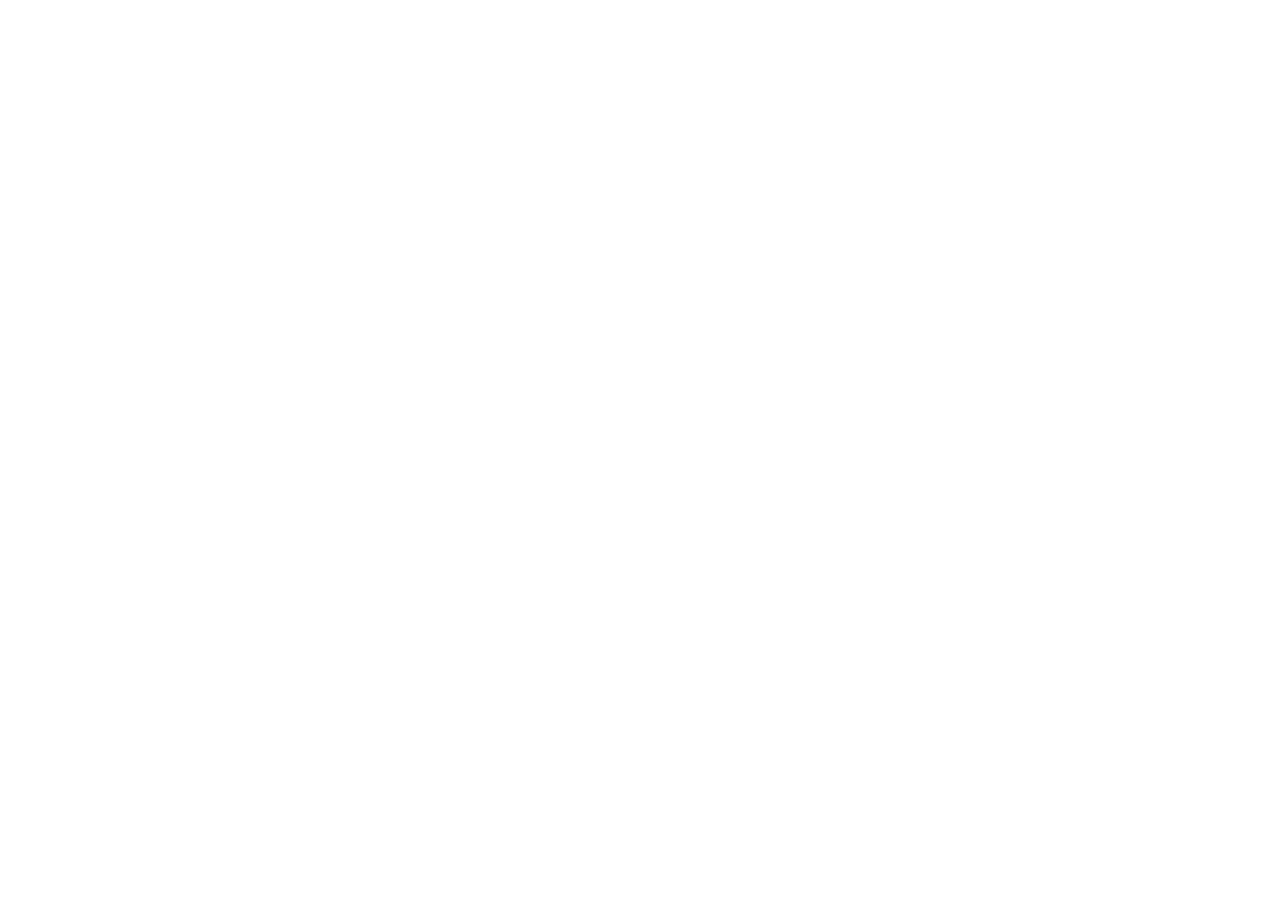
==== index.html @ 2e15f96a "yay" ====
<!DOCTYPE html>
<html lang="en">
<head>
    <meta charset="UTF-8">
    <meta name="viewport" content="width=device-width, initial-scale=1.0">
    <title>Sign Up & Log In</title>
    <link rel="stylesheet" href="styles.css">
</head>
<body>
    <script src="Item.js"></script>
    <script src="script.js"></script>
</body>
</html>
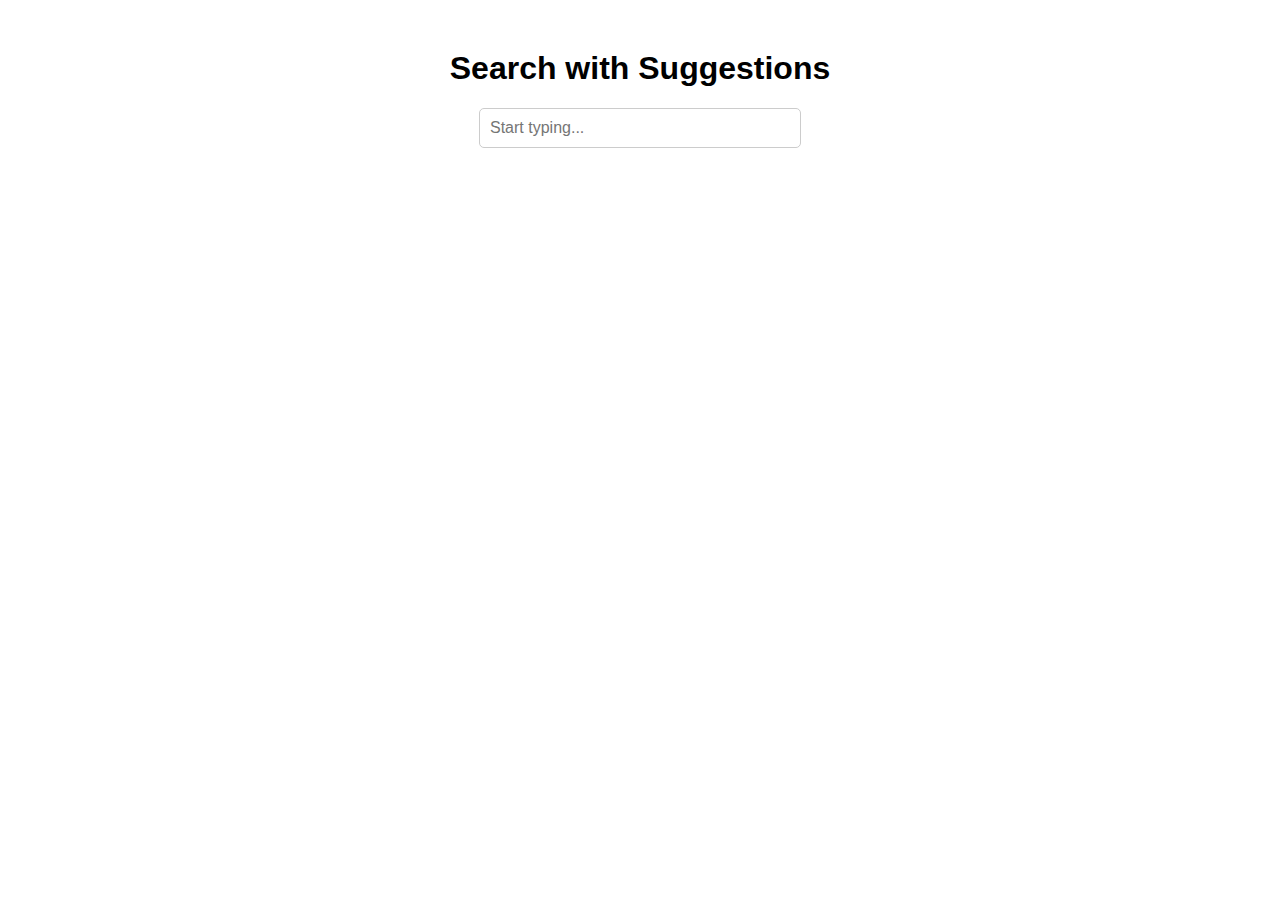
==== commit e17fd27b: "add: actual objects" ====
--- a/index.html
+++ b/index.html
@@ -1,13 +1,133 @@
+<!-- <!DOCTYPE html> -->
+<!-- <html lang="en"> -->
+<!-- <head> -->
+<!--     <meta charset="UTF-8"> -->
+<!--     <meta name="viewport" content="width=device-width, initial-scale=1.0"> -->
+<!--  -->
+<!-- 	<title>Supplier</title> -->
+<!--     <link rel="icon" type="image/svg" sizes="32x32" href="icon.svg"> -->
+<!--  -->
+<!--     <link rel="stylesheet" href="styles.css"> -->
+<!-- </head> -->
+<!-- <body> -->
+<!-- 	<header> -->
+<!-- 		<a href="./index.html" class="title"><center><i>Supplier</i></center></a> -->
+<!-- 	</header> -->
+<!--  -->
+<!--     <div class="link-container"> -->
+<!-- 		<br> -->
+<!--         <a href="./items.html" class="button">Browse items</a> -->
+<!--         <a href="./borrowing.html" class="button">Borrow items</a> -->
+<!--         <a href="#" class="button">Donate items</a> -->
+<!--         <a href="#" class="button">Trade items</a> -->
+<!--         <a href="#" class="button">Return items</a> -->
+<!--     </div> -->
+<!--  -->
+<!--     <script src="Item.js"></script> -->
+<!--     <script src="script.js"></script> -->
+<!-- </body> -->
+<!-- </html> -->
 <!DOCTYPE html>
 <html lang="en">
 <head>
     <meta charset="UTF-8">
     <meta name="viewport" content="width=device-width, initial-scale=1.0">
-    <title>Sign Up & Log In</title>
-    <link rel="stylesheet" href="styles.css">
+    <title>Search with Suggestions</title>
+    <style>
+        body {
+            font-family: Arial, sans-serif;
+            margin: 50px;
+            text-align: center;
+        }
+
+        #search-container {
+            position: relative;
+            display: inline-block;
+        }
+
+        #search-bar {
+            padding: 10px;
+            font-size: 16px;
+            width: 300px;
+            border-radius: 5px;
+            border: 1px solid #ccc;
+        }
+
+        #suggestions {
+            position: absolute;
+            top: 40px;
+            left: 0;
+            width: 100%;
+            background-color: white;
+            border: 1px solid #ccc;
+            max-height: 200px;
+            overflow-y: auto;
+            border-radius: 5px;
+            display: none;
+        }
+
+        .suggestion-item {
+            padding: 10px;
+            cursor: pointer;
+        }
+
+        .suggestion-item:hover {
+            background-color: #f0f0f0;
+        }
+    </style>
 </head>
 <body>
-    <script src="Item.js"></script>
-    <script src="script.js"></script>
+
+    <h1>Search with Suggestions</h1>
+    <div id="search-container">
+        <input type="text" id="search-bar" placeholder="Start typing...">
+        <div id="suggestions"></div>
+    </div>
+
+    <script>
+        // Sample array for search
+        const dataArray = ["Apple", "Banana", "Orange", "Grapes", "Pineapple", "Strawberry", "Watermelon"];
+
+        const searchBar = document.getElementById('search-bar');
+        const suggestionsBox = document.getElementById('suggestions');
+
+        // Event listener for typing in the search bar
+        searchBar.addEventListener('input', function() {
+            const query = searchBar.value.toLowerCase();
+            const filteredSuggestions = dataArray.filter(item => item.toLowerCase().includes(query));
+
+            // Clear previous suggestions
+            suggestionsBox.innerHTML = '';
+
+            if (query) {
+                filteredSuggestions.forEach(item => {
+                    const suggestionItem = document.createElement('div');
+                    suggestionItem.classList.add('suggestion-item');
+                    suggestionItem.textContent = item;
+
+                    // Add click event to each suggestion
+                    suggestionItem.addEventListener('click', function() {
+                        searchBar.value = item;
+                        suggestionsBox.innerHTML = ''; // Clear suggestions
+                        suggestionsBox.style.display = 'none'; // Hide suggestions
+                    });
+
+                    suggestionsBox.appendChild(suggestionItem);
+                });
+
+                suggestionsBox.style.display = 'block'; // Show suggestions
+            } else {
+                suggestionsBox.style.display = 'none'; // Hide suggestions when input is empty
+            }
+        });
+
+        // Hide suggestions when clicking outside the search bar
+        document.addEventListener('click', function(event) {
+            if (!event.target.closest('#search-container')) {
+                suggestionsBox.style.display = 'none';
+            }
+        });
+    </script>
+
 </body>
 </html>
--- a/styles.css
+++ b/styles.css
@@ -0,0 +1,184 @@
+@font-face {
+    font-family: 'Latin Modern Roman';
+    src: url('fonts/lmroman-normal.woff2') format('woff2'),
+         url('fonts/lmroman-normal.woff') format('woff');
+    font-weight: normal;
+    font-style: normal;
+}
+@font-face {
+    font-family: 'Latin Modern Roman';
+    src: url('fonts/lmroman-bold.woff2') format('woff2'),
+         url('fonts/lmroman-bold.woff') format('woff');
+    font-weight: bold;
+    font-style: normal;
+}
+@font-face {
+    font-family: 'Latin Modern Roman';
+    src: url('fonts/lmroman-italic.woff2') format('woff2'),
+         url('fonts/lmroman-italic.woff') format('woff');
+    font-weight: normal;
+    font-style: italic;
+}
+
+body, html {
+    background-color: #282828;
+    color: #ebdbb2;
+    font-family: 'Latin Modern Roman';
+}
+
+.mjx-container, .katex {
+    font-family: inherit; 
+    font-size: 1em;       
+    line-height: normal;  
+}
+
+.math-container {
+    overflow: visible; 
+}
+
+p {
+	text-indent: 2em;
+}
+
+q, blockquote {
+    quotes: "“" "”" "‘" "’";
+}
+div, p {
+	quotes: "“" "”" "‘" "’";
+	font-variant-ligatures: common-ligatures;
+	font-kerning: normal;
+    margin: auto;
+    width: 800px;
+    text-align: justify;
+    font-size: 24px;
+    text-justify: inter-word;
+    hyphens: auto;
+}
+
+/* .container { */
+/*     display: flex; */
+/*     /* gap: 10px; */ */
+/*     grid-auto-flow: column; */
+/* } */
+
+.box {
+    flex: 1;
+    text-align: justify;
+}
+
+header {
+    display: flex;
+    align-items: center;
+    justify-content: space-between;
+    padding: 10px 20px;
+    /* margin: 10px; */
+    border-bottom: 1px solid #ebdbb2;
+    color: #ebdbb2;
+}
+
+.title {
+    font-size: 48px;
+    font-weight: bold;
+    text-align: center;
+}
+
+a {
+    text-decoration: none;
+    font-size: 24px;
+    color: #ebdbb2;
+}
+
+.circle-image {
+    width: 300px;
+    height: 300px;
+    border-radius: 50%;
+    border: 5px solid transparent;
+    object-fit: cover;
+}
+
+.center {
+	width: 100%;
+    text-align: center;
+}
+
+.tabbed {
+    text-indent: 2em;
+}
+h1 { text-align: center;
+	margin-bottom: 0.25em;
+}
+
+.underlineRef, .button {
+    text-decoration: none;
+    color: #ebdbb2;
+    position: relative;
+    display: block;
+	margin: 10px 0;
+    font-size: 24px;
+}
+
+.underlineRef::after, .button::after {
+    content: '';
+    position: absolute;
+    left: 0;
+    bottom: 0;
+    width: 0;
+    height: 1px;
+    background-color: #ebdbb2;
+    transition: width 0.3s ease;
+}
+
+.underlineRef:hover::after, .button:hover::after {
+    width: 100%;
+}
+
+.button {
+    font-style: italic;
+	text-align: center;
+}
+
+.byline {
+	font-size: 24px;
+	margin-top: 10px;
+}
+
+.byline-date {
+	font-style: italic;
+}
+
+/*  */
+/* .link-container { */
+/* 	text-align: center; */
+/* } */
+/*  */
+/* .link-container { */
+/* 	text-align: center; */
+/* } */
+/*  */
+/* .button { */
+/* 	display: block; */
+/* 	margin: 10px 0; */
+/* 	color: #007bff; */
+/* 	text-decoration: none; */
+/* 	font-size: 18px; */
+/* 	position: relative; */
+/* } */
+/*  */
+/* .button::after { */
+/* 	content: ''; */
+/* 	position: absolute; */
+/* 	left: 0; */
+/* 	bottom: 0; */
+/* 	width: 0; */
+/* 	height: 2px; */
+/* 	background: #007bff; */
+/* 	transition: width 0.3s ease; */
+/* } */
+/*  */
+/* .button:hover::after { */
+/* 	width: 100%; */
+/* } */
+/*  */
+/* .button:hover { */
+/* 	color: #0056b3; */
+/* } */
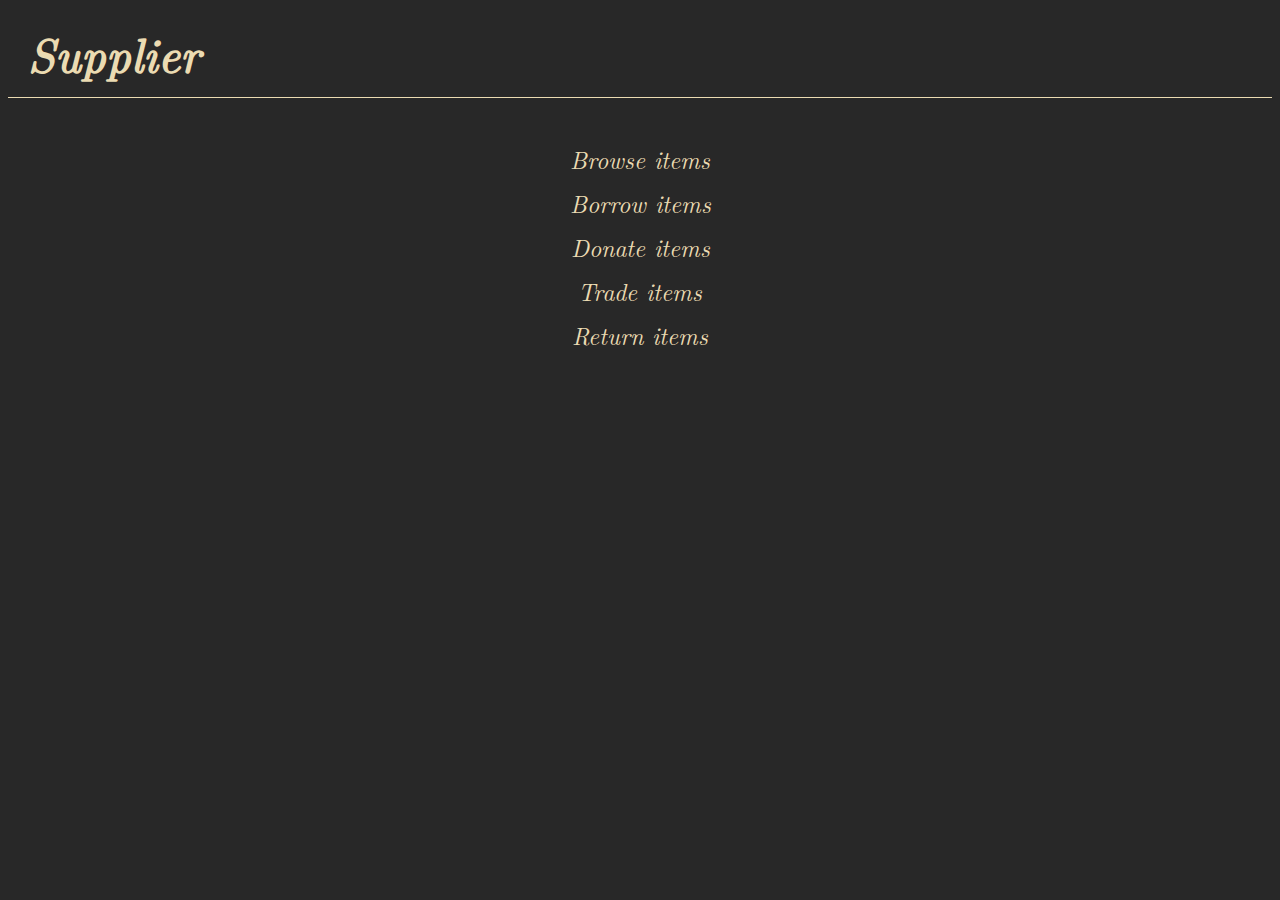
==== commit 05d1d247: "lkafjlkdsj" ====
--- a/index.html
+++ b/index.html
@@ -1,133 +1,29 @@
-<!-- <!DOCTYPE html> -->
-<!-- <html lang="en"> -->
-<!-- <head> -->
-<!--     <meta charset="UTF-8"> -->
-<!--     <meta name="viewport" content="width=device-width, initial-scale=1.0"> -->
-<!--  -->
-<!-- 	<title>Supplier</title> -->
-<!--     <link rel="icon" type="image/svg" sizes="32x32" href="icon.svg"> -->
-<!--  -->
-<!--     <link rel="stylesheet" href="styles.css"> -->
-<!-- </head> -->
-<!-- <body> -->
-<!-- 	<header> -->
-<!-- 		<a href="./index.html" class="title"><center><i>Supplier</i></center></a> -->
-<!-- 	</header> -->
-<!--  -->
-<!--     <div class="link-container"> -->
-<!-- 		<br> -->
-<!--         <a href="./items.html" class="button">Browse items</a> -->
-<!--         <a href="./borrowing.html" class="button">Borrow items</a> -->
-<!--         <a href="#" class="button">Donate items</a> -->
-<!--         <a href="#" class="button">Trade items</a> -->
-<!--         <a href="#" class="button">Return items</a> -->
-<!--     </div> -->
-<!--  -->
-<!--     <script src="Item.js"></script> -->
-<!--     <script src="script.js"></script> -->
-<!-- </body> -->
-<!-- </html> -->
 <!DOCTYPE html>
 <html lang="en">
-<head>
-    <meta charset="UTF-8">
-    <meta name="viewport" content="width=device-width, initial-scale=1.0">
-    <title>Search with Suggestions</title>
-    <style>
-        body {
-            font-family: Arial, sans-serif;
-            margin: 50px;
-            text-align: center;
-        }
+	<head> 
+		<meta charset="UTF-8"> 
+		<meta name="viewport" content="width=device-width, initial-scale=1.0"> 
 
-        #search-container {
-            position: relative;
-            display: inline-block;
-        }
+		<title>Supplier</title> 
+		<link rel="icon" type="image/svg" sizes="32x32" href="icon.svg"> 
 
-        #search-bar {
-            padding: 10px;
-            font-size: 16px;
-            width: 300px;
-            border-radius: 5px;
-            border: 1px solid #ccc;
-        }
+		<link rel="stylesheet" href="styles.css"> 
+	</head> 
+	<body> 
+		<header> 
+			<a href="./index.html" class="title"><center><i>Supplier</i></center></a> 
+		</header> 
 
-        #suggestions {
-            position: absolute;
-            top: 40px;
-            left: 0;
-            width: 100%;
-            background-color: white;
-            border: 1px solid #ccc;
-            max-height: 200px;
-            overflow-y: auto;
-            border-radius: 5px;
-            display: none;
-        }
+		<div class="link-container"> 
+			<br> 
+			<a href="./items.html" class="button">Browse items</a> 
+			<a href="./borrowing.html" class="button">Borrow items</a> 
+			<a href="#" class="button">Donate items</a> 
+			<a href="#" class="button">Trade items</a> 
+			<a href="#" class="button">Return items</a> 
+		</div> 
 
-        .suggestion-item {
-            padding: 10px;
-            cursor: pointer;
-        }
-
-        .suggestion-item:hover {
-            background-color: #f0f0f0;
-        }
-    </style>
-</head>
-<body>
-
-    <h1>Search with Suggestions</h1>
-    <div id="search-container">
-        <input type="text" id="search-bar" placeholder="Start typing...">
-        <div id="suggestions"></div>
-    </div>
-
-    <script>
-        // Sample array for search
-        const dataArray = ["Apple", "Banana", "Orange", "Grapes", "Pineapple", "Strawberry", "Watermelon"];
-
-        const searchBar = document.getElementById('search-bar');
-        const suggestionsBox = document.getElementById('suggestions');
-
-        // Event listener for typing in the search bar
-        searchBar.addEventListener('input', function() {
-            const query = searchBar.value.toLowerCase();
-            const filteredSuggestions = dataArray.filter(item => item.toLowerCase().includes(query));
-
-            // Clear previous suggestions
-            suggestionsBox.innerHTML = '';
-
-            if (query) {
-                filteredSuggestions.forEach(item => {
-                    const suggestionItem = document.createElement('div');
-                    suggestionItem.classList.add('suggestion-item');
-                    suggestionItem.textContent = item;
-
-                    // Add click event to each suggestion
-                    suggestionItem.addEventListener('click', function() {
-                        searchBar.value = item;
-                        suggestionsBox.innerHTML = ''; // Clear suggestions
-                        suggestionsBox.style.display = 'none'; // Hide suggestions
-                    });
-
-                    suggestionsBox.appendChild(suggestionItem);
-                });
-
-                suggestionsBox.style.display = 'block'; // Show suggestions
-            } else {
-                suggestionsBox.style.display = 'none'; // Hide suggestions when input is empty
-            }
-        });
-
-        // Hide suggestions when clicking outside the search bar
-        document.addEventListener('click', function(event) {
-            if (!event.target.closest('#search-container')) {
-                suggestionsBox.style.display = 'none';
-            }
-        });
-    </script>
-
-</body>
-</html>
+		<script src="Item.js"></script> 
+		<script src="script.js"></script> 
+	</body>
+</html> 
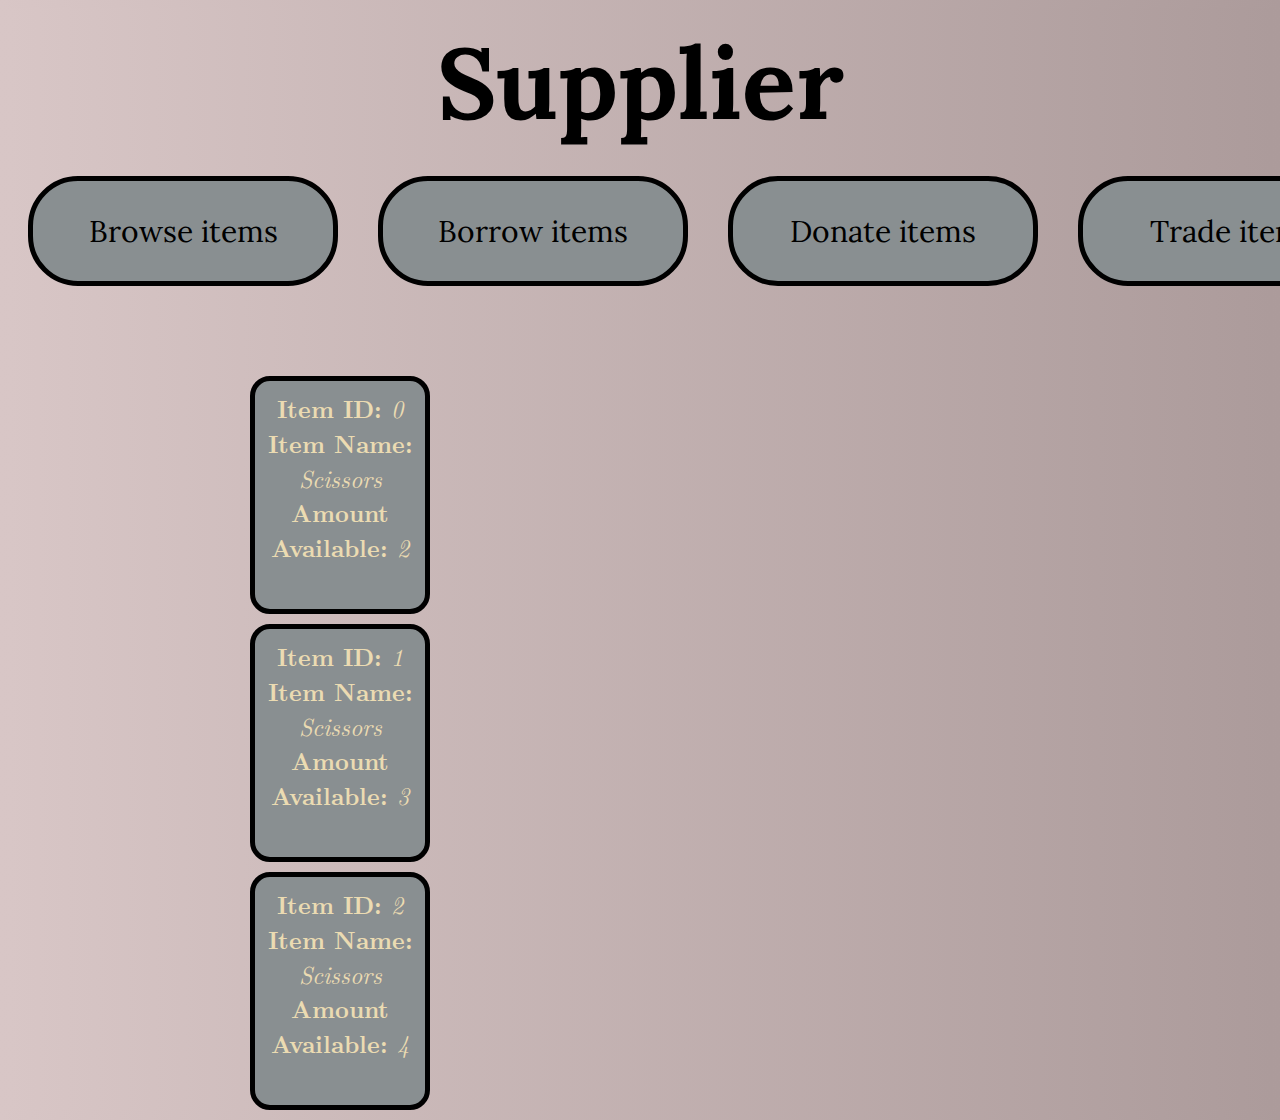
==== commit 62e6d3f1: "homepage done" ====
--- a/index.html
+++ b/index.html
@@ -11,7 +11,7 @@
 	</head> 
 	<body> 
 		<header> 
-			<a href="./index.html" class="title"><center><i>Supplier</i></center></a> 
+			<a href="./index.html" class="title"><center>Supplier</center></a> 
 		</header> 
 
 		<div class="link-container"> 
@@ -21,9 +21,12 @@
 			<a href="#" class="button">Donate items</a> 
 			<a href="#" class="button">Trade items</a> 
 			<a href="#" class="button">Return items</a> 
-		</div> 
+		</div>
 
-		<script src="Item.js"></script> 
+		<div id="container"></div>
+
+		<script src="Item.js"></script>
+		<script src="items.js"></script> 
 		<script src="script.js"></script> 
 	</body>
 </html> 
--- a/styles.css
+++ b/styles.css
@@ -1,3 +1,7 @@
+@import url('https://fonts.googleapis.com/css2?family=Inconsolata:wght@200..900&display=swap');
+@import url('https://fonts.googleapis.com/css2?family=Abril+Fatface&display=swap');
+@import url('https://fonts.googleapis.com/css2?family=Lora:ital,wght@0,400..700;1,400..700&display=swap');
+
 @font-face {
     font-family: 'Latin Modern Roman';
     src: url('fonts/lmroman-normal.woff2') format('woff2'),
@@ -17,11 +21,11 @@
     src: url('fonts/lmroman-italic.woff2') format('woff2'),
          url('fonts/lmroman-italic.woff') format('woff');
     font-weight: normal;
-    font-style: italic;
+    font-style: normal;
 }
 
 body, html {
-    background-color: #282828;
+    background-image: linear-gradient(to left, rgb(172, 155, 155), rgb(216, 198, 198));
     color: #ebdbb2;
     font-family: 'Latin Modern Roman';
 }
@@ -29,7 +33,7 @@
 .mjx-container, .katex {
     font-family: inherit; 
     font-size: 1em;       
-    line-height: normal;  
+    line-height: normal;
 }
 
 .math-container {
@@ -53,6 +57,7 @@
     font-size: 24px;
     text-justify: inter-word;
     hyphens: auto;
+    font-style: normal;
 }
 
 /* .container { */
@@ -71,21 +76,25 @@
     align-items: center;
     justify-content: space-between;
     padding: 10px 20px;
+    padding-bottom: 30px;
     /* margin: 10px; */
-    border-bottom: 1px solid #ebdbb2;
-    color: #ebdbb2;
+    color: #34839b;
+    font-family: 'Lora', serif;
+    text-align: center;
+    justify-content: center;
 }
 
 .title {
-    font-size: 48px;
+    font-size: 100px;
     font-weight: bold;
     text-align: center;
+    font-weight: 400px;
 }
 
 a {
     text-decoration: none;
     font-size: 24px;
-    color: #ebdbb2;
+    color: #000000;
 }
 
 .circle-image {
@@ -108,33 +117,66 @@
 	margin-bottom: 0.25em;
 }
 
-.underlineRef, .button {
+.button {
     text-decoration: none;
-    color: #ebdbb2;
+    color: #000000;
+    display: flex;
     position: relative;
-    display: block;
 	margin: 10px 0;
-    font-size: 24px;
-}
-
-.underlineRef::after, .button::after {
-    content: '';
-    position: absolute;
-    left: 0;
-    bottom: 0;
-    width: 0;
-    height: 1px;
-    background-color: #ebdbb2;
-    transition: width 0.3s ease;
-}
-
-.underlineRef:hover::after, .button:hover::after {
+    font-size: 30px;
+    background-color: #898f91;
+    border-radius: 50px;
+    width: 300px;
+    height: 100px;
+    align-items: center;
+    justify-content: center;
+    font-family: 'Lora', serif;
+    margin: 0px 20px;
+    border: 5px solid #000000;
+}
+
+.button:last-child {
+    margin: 0px 0px;
+}
+
+.button:hover {
+    background-color: #a7a3a3;
+}
+
+.link-container {
+    display: flex;
+    flex-direction: row;
+    align-items: center;
+    justify-content: space-between;
+    width: fit-content;
+    padding-bottom: 80px;
+}
+
+.container {
+    display: flex;
+    height: auto;
+    box-sizing: border-box;
     width: 100%;
-}
-
-.button {
-    font-style: italic;
-	text-align: center;
+    flex-wrap: wrap;
+    justify-content: center;
+    padding: 20px 0px;
+}
+
+@media (max-width: 768px) {
+    .container {
+        flex-direction: column;
+        align-items: center;
+    }
+}
+
+.item {
+    width: 150px;
+    text-align: center;
+    margin: 10px;
+    padding: 10px;
+    border: 5px solid #000000;
+    background-color: #898f91;
+    border-radius: 20px;
 }
 
 .byline {
@@ -143,7 +185,7 @@
 }
 
 .byline-date {
-	font-style: italic;
+	font-style: normal;
 }
 
 /*  */
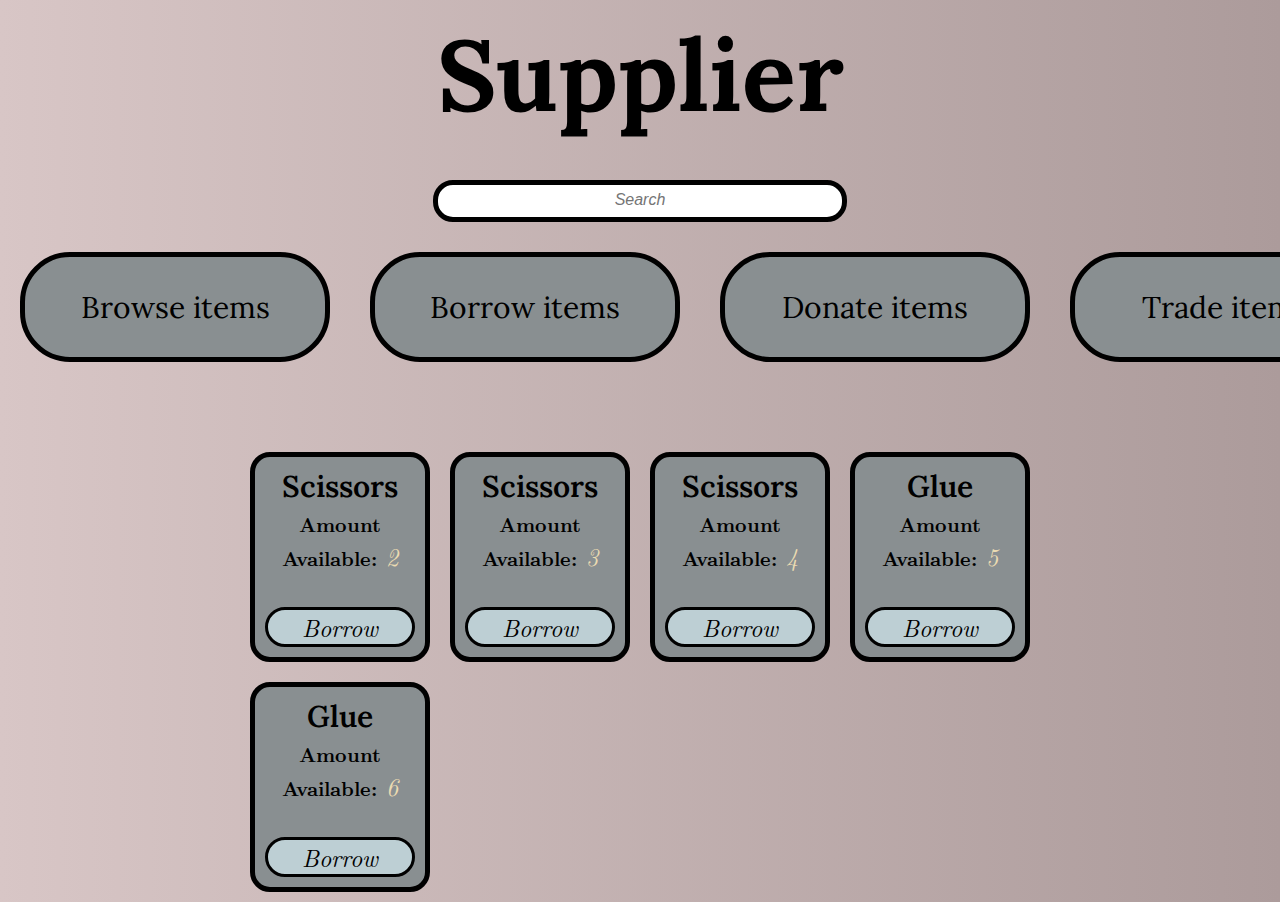
==== commit 85cf9a9c: "homepage update" ====
--- a/index.html
+++ b/index.html
@@ -13,6 +13,10 @@
 		<header> 
 			<a href="./index.html" class="title"><center>Supplier</center></a> 
 		</header> 
+
+		<div class = "search-bar">
+			<input class = "search" placeholder="Search"></input>
+		</div>
 
 		<div class="link-container"> 
 			<br> 
--- a/styles.css
+++ b/styles.css
@@ -28,6 +28,7 @@
     background-image: linear-gradient(to left, rgb(172, 155, 155), rgb(216, 198, 198));
     color: #ebdbb2;
     font-family: 'Latin Modern Roman';
+    margin: 0;
 }
 
 .mjx-container, .katex {
@@ -69,6 +70,25 @@
 .box {
     flex: 1;
     text-align: justify;
+}
+
+.search-bar {
+    padding: 10px;
+    text-align: center;
+    padding-bottom: 30px;
+}
+
+.search {
+    width: 400px;
+    height: 30px;
+    border: 5px solid #000;
+    border-radius: 20px;
+}
+
+.search::placeholder {
+    font-style: italic;
+    text-align: center;
+    font-size: medium;
 }
 
 header {
@@ -156,10 +176,11 @@
     display: flex;
     height: auto;
     box-sizing: border-box;
-    width: 100%;
-    flex-wrap: wrap;
     justify-content: center;
     padding: 20px 0px;
+    align-content: center;
+    margin: 0 auto;
+    max-width: 100%;
 }
 
 @media (max-width: 768px) {
@@ -177,6 +198,33 @@
     border: 5px solid #000000;
     background-color: #898f91;
     border-radius: 20px;
+    display: inline-block;
+}
+
+.item-name {
+    font-weight: bold;
+    color: #000000;
+    font-family: 'Lora', serif;
+    font-weight: 600;
+    font-size: 30px;
+}
+
+.item-amount {
+    font-size: 20px;
+    color: #000000;
+}
+
+.borrow-button {
+    background-color: #bdcfd4;
+    border-radius: 20px;
+    border: 3px solid black;
+    text-align: center;
+    height: auto;
+    display: block;
+}
+
+.borrow-button:hover {
+    background-color: #7c8c91;
 }
 
 .byline {
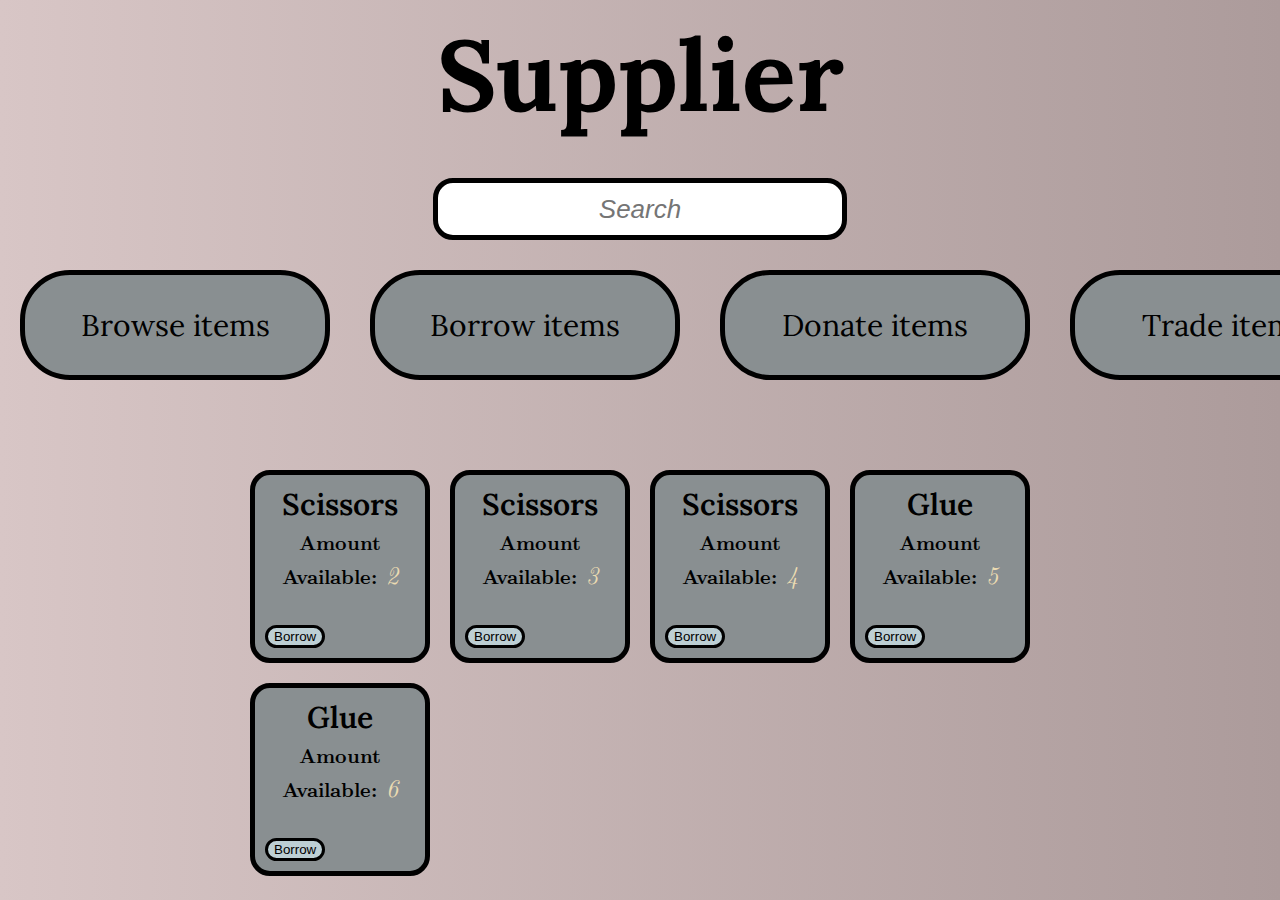
==== commit b32c7911: "add: donation functionality" ====
--- a/index.html
+++ b/index.html
@@ -22,8 +22,8 @@
 			<br> 
 			<a href="./items.html" class="button">Browse items</a> 
 			<a href="./borrowing.html" class="button">Borrow items</a> 
-			<a href="#" class="button">Donate items</a> 
-			<a href="#" class="button">Trade items</a> 
+			<a href="./donate.html" class="button">Donate items</a> 
+			<a href="./trade.html" class="button">Trade items</a> 
 			<a href="#" class="button">Return items</a> 
 		</div>
 
--- a/styles.css
+++ b/styles.css
@@ -76,19 +76,21 @@
     padding: 10px;
     text-align: center;
     padding-bottom: 30px;
+	font-size: 30px;
 }
 
 .search {
     width: 400px;
-    height: 30px;
+    height: 50px;
     border: 5px solid #000;
     border-radius: 20px;
+	font-size: 26px;
 }
 
 .search::placeholder {
     font-style: italic;
     text-align: center;
-    font-size: medium;
+    font-size: 26px;
 }
 
 header {
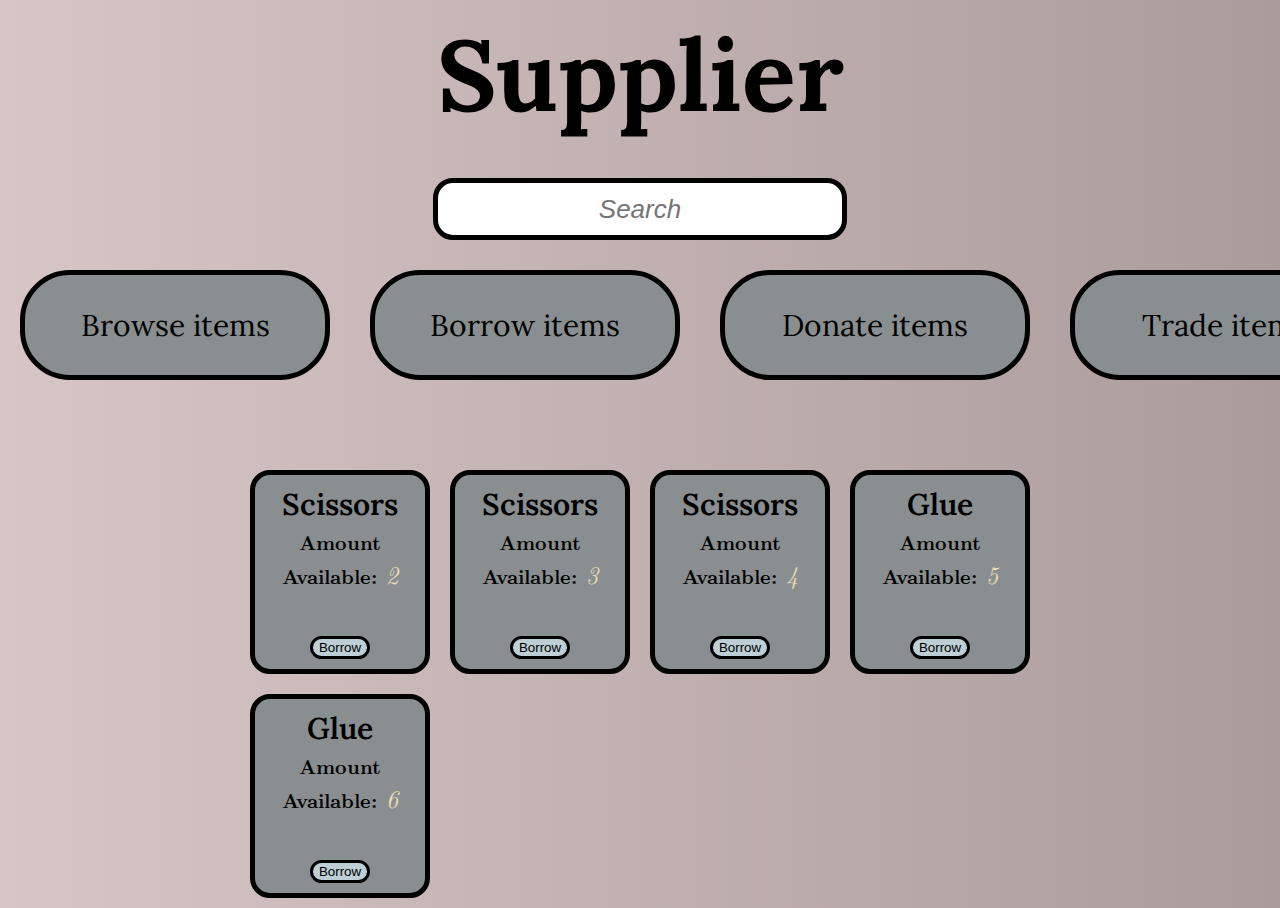
==== commit ba090970: "dhamachapa" ====
--- a/index.html
+++ b/index.html
@@ -24,7 +24,7 @@
 			<a href="./borrowing.html" class="button">Borrow items</a> 
 			<a href="./donate.html" class="button">Donate items</a> 
 			<a href="./trade.html" class="button">Trade items</a> 
-			<a href="#" class="button">Return items</a> 
+			<a href="./return.html" class="button">Return items</a> 
 		</div>
 
 		<div id="container"></div>
@@ -32,5 +32,6 @@
 		<script src="Item.js"></script>
 		<script src="items.js"></script> 
 		<script src="script.js"></script> 
+		<script src="borrow.js"></script>
 	</body>
 </html> 
--- a/styles.css
+++ b/styles.css
@@ -222,7 +222,7 @@
     border: 3px solid black;
     text-align: center;
     height: auto;
-    display: block;
+    display: inline-block;
 }
 
 .borrow-button:hover {
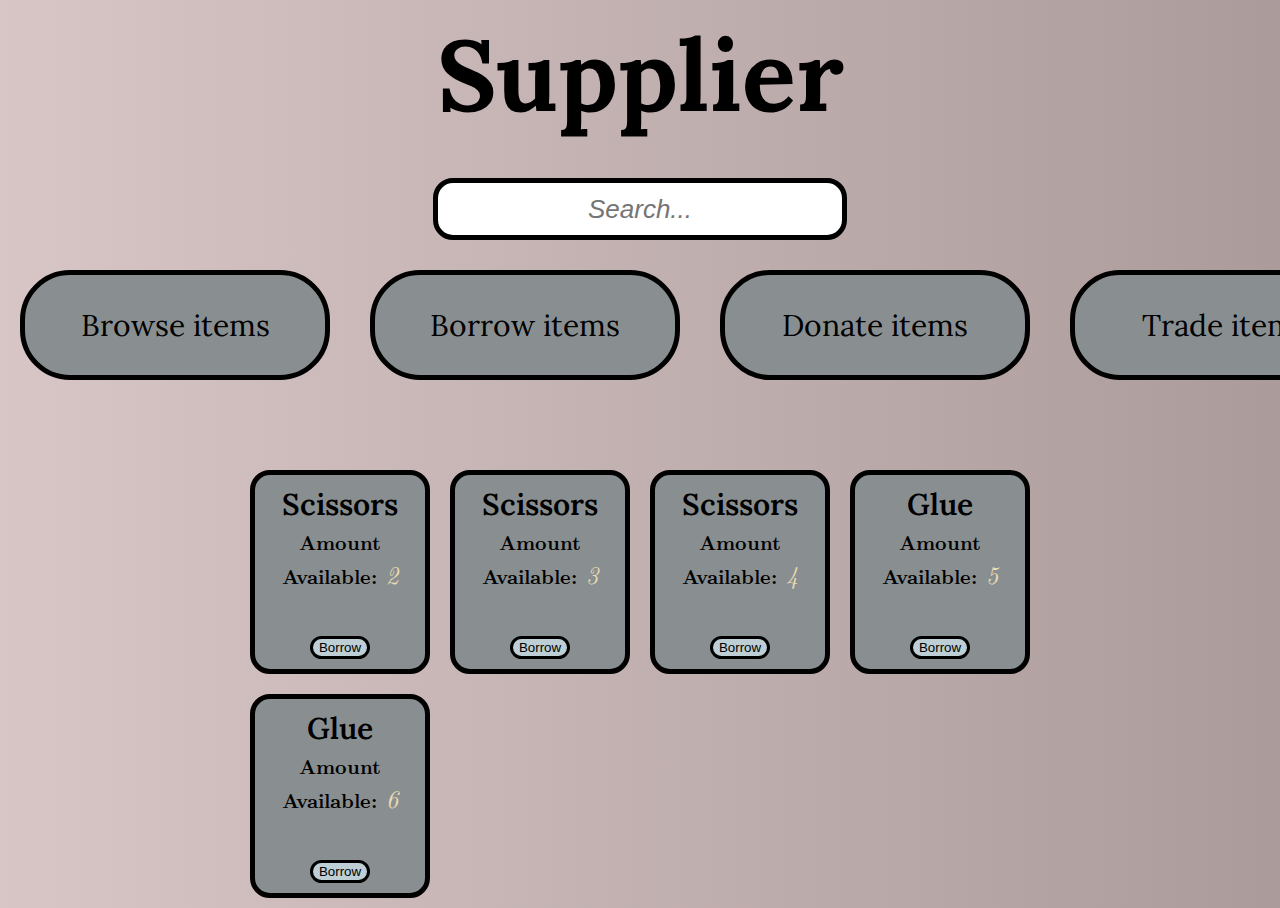
==== commit 98bffe5e: "ye" ====
--- a/index.html
+++ b/index.html
@@ -15,7 +15,7 @@
 		</header> 
 
 		<div class = "search-bar">
-			<input class = "search" placeholder="Search"></input>
+			<input id = "searchItems" class = "search" placeholder="Search..." oninput=filterArray()></input>
 		</div>
 
 		<div class="link-container"> 
--- a/styles.css
+++ b/styles.css
@@ -61,12 +61,6 @@
     font-style: normal;
 }
 
-/* .container { */
-/*     display: flex; */
-/*     /* gap: 10px; */ */
-/*     grid-auto-flow: column; */
-/* } */
-
 .box {
     flex: 1;
     text-align: justify;
@@ -99,7 +93,6 @@
     justify-content: space-between;
     padding: 10px 20px;
     padding-bottom: 30px;
-    /* margin: 10px; */
     color: #34839b;
     font-family: 'Lora', serif;
     text-align: center;
@@ -229,6 +222,286 @@
     background-color: #7c8c91;
 }
 
+.donation-container {
+    margin-left: auto;
+    margin-right: auto;
+    align-content: center;
+    display: flex;
+    box-sizing: border-box;
+    justify-content: center;
+    flex-direction: column;
+    border: solid 5px #000000;
+    width: min-content;
+    border-radius: 20px;
+    background-color: #898f91;
+}
+
+.itemNameD {
+    align-content: center;
+    width: max-content;
+    padding-top: 10px;
+    padding-bottom: 10px;
+    font-family: 'Lora', serif;
+    font-size: 30px;
+    color:#000000;
+    padding-left: 10px;
+    padding-right: 10px;
+}
+
+.itemDescD {
+    align-content: center;
+    width: max-content;
+    padding-bottom: 10px;
+    padding-top: 10px;
+    font-family: 'Lora', serif;
+    font-size: 30px;
+    color: #000;
+    padding-left: 10px;
+    padding-right: 10px;
+}
+
+.itemAmtD {
+    align-content: center;
+    width: max-content;
+    padding-bottom: 10px;
+    padding-top: 10px;
+    font-family: 'Lora', serif;
+    font-size: 30px;
+    color: #000;
+    padding-left: 10px;
+    padding-right: 10px;
+}
+
+.buttonD {
+    background-color: #bdcfd4;
+    padding: 10px;
+    display: block;
+    margin: 0 auto;
+    box-sizing: border-box;
+    padding-top: 20px;
+    border: solid 3px #000000;
+    border-radius: 10px;
+    width: 100px;
+    text-align: center;
+}
+
+.msgD {
+    padding-top: 40px;
+    color: #000;
+    font-size: 40px;
+    font-weight: bold;
+}
+
+.tradeFormA {
+    margin-left: auto;
+    margin-right: auto;
+    align-content: center;
+    display: block;
+    box-sizing: border-box;
+    justify-content: center;
+    flex-direction: column;
+    border: solid 5px #000000;
+    width: min-content;
+    border-radius: 20px;
+    background-color: #898f91;
+    padding: 20px
+}
+
+.tradeFormB {
+    margin-left: auto;
+    margin-right: auto;
+    align-content: center;
+    display: block;
+    box-sizing: border-box;
+    justify-content: center;
+    flex-direction: column;
+    border: solid 5px #000000;
+    width: min-content;
+    border-radius: 20px;
+    background-color: #898f91;
+    padding: 20px;
+    margin-top: 50px;
+}
+
+.itemNameTA {
+    align-content: center;
+    width: max-content;
+    padding-top: 10px;
+    padding-bottom: 10px;
+    font-family: 'Lora', serif;
+    font-size: 30px;
+    color:#000000;
+    padding-left: 10px;
+    padding-right: 10px;
+}
+
+.itemDescTA {
+    align-content: center;
+    width: max-content;
+    padding-bottom: 10px;
+    padding-top: 10px;
+    font-family: 'Lora', serif;
+    font-size: 30px;
+    color: #000;
+    padding-left: 10px;
+    padding-right: 10px;
+}
+
+.itemAmtTA {
+    align-content: center;
+    width: max-content;
+    padding-bottom: 10px;
+    padding-top: 10px;
+    font-family: 'Lora', serif;
+    font-size: 30px;
+    color: #000;
+    padding-left: 10px;
+    padding-right: 10px;
+}
+
+.itemNameTB {
+    align-content: center;
+    width: max-content;
+    padding-top: 10px;
+    padding-bottom: 10px;
+    font-family: 'Lora', serif;
+    font-size: 30px;
+    color:#000000;
+    padding-left: 10px;
+    padding-right: 10px;
+}
+
+.itemDescTB {
+    align-content: center;
+    width: max-content;
+    padding-bottom: 10px;
+    padding-top: 10px;
+    font-family: 'Lora', serif;
+    font-size: 30px;
+    color: #000;
+    padding-left: 10px;
+    padding-right: 10px;
+}
+
+.itemAmtTB {
+    align-content: center;
+    width: max-content;
+    padding-bottom: 10px;
+    padding-top: 10px;
+    font-family: 'Lora', serif;
+    font-size: 30px;
+    color: #000;
+    padding-left: 10px;
+    padding-right: 10px;
+}
+
+.buttonTA {
+    background-color: #bdcfd4;
+    padding: 10px;
+    display: block;
+    margin: 0 auto;
+    box-sizing: border-box;
+    padding-top: 20px;
+    border: solid 3px #000000;
+    border-radius: 10px;
+    width: 100px;
+    text-align: center;
+}
+
+.buttonTB {
+    background-color: #bdcfd4;
+    padding: 10px;
+    display: block;
+    margin: 0 auto;
+    box-sizing: border-box;
+    padding-top: 20px;
+    border: solid 3px #000000;
+    border-radius: 10px;
+    width: 100px;
+    text-align: center;
+}
+
+.returnForm {
+    margin-left: auto;
+    margin-right: auto;
+    align-content: center;
+    display: block;
+    box-sizing: border-box;
+    justify-content: center;
+    flex-direction: column;
+    border: solid 5px #000000;
+    width: min-content;
+    border-radius: 20px;
+    background-color: #898f91;
+    padding: 20px;
+    margin-top: 50px;
+}
+
+.itemNameR {
+    align-content: center;
+    width: max-content;
+    padding-top: 10px;
+    padding-bottom: 10px;
+    font-family: 'Lora', serif;
+    font-size: 30px;
+    color:#000000;
+    padding-left: 10px;
+    padding-right: 10px;
+}
+
+.itemDescR {
+    align-content: center;
+    width: max-content;
+    padding-bottom: 10px;
+    padding-top: 10px;
+    font-family: 'Lora', serif;
+    font-size: 30px;
+    color: #000;
+    padding-left: 10px;
+    padding-right: 10px;
+}
+
+.itemAmtR {
+    align-content: center;
+    width: max-content;
+    padding-bottom: 10px;
+    padding-top: 10px;
+    font-family: 'Lora', serif;
+    font-size: 30px;
+    color: #000;
+    padding-left: 10px;
+    padding-right: 10px;
+}
+
+.buttonR {
+    background-color: #bdcfd4;
+    padding: 10px;
+    display: block;
+    margin: 0 auto;
+    box-sizing: border-box;
+    padding-top: 20px;
+    border: solid 3px #000000;
+    border-radius: 10px;
+    width: 100px;
+    text-align: center;
+}
+
+.buttonR:hover {
+    background-color: #74868b;
+}
+
+.buttonTA:hover {
+    background-color: #74868b;
+}
+
+.buttonTB:hover {
+    background-color: #74868b;
+}
+
+.buttonD:hover {
+    background-color: #74868b;
+}
+
 .byline {
 	font-size: 24px;
 	margin-top: 10px;
@@ -237,40 +510,3 @@
 .byline-date {
 	font-style: normal;
 }
-
-/*  */
-/* .link-container { */
-/* 	text-align: center; */
-/* } */
-/*  */
-/* .link-container { */
-/* 	text-align: center; */
-/* } */
-/*  */
-/* .button { */
-/* 	display: block; */
-/* 	margin: 10px 0; */
-/* 	color: #007bff; */
-/* 	text-decoration: none; */
-/* 	font-size: 18px; */
-/* 	position: relative; */
-/* } */
-/*  */
-/* .button::after { */
-/* 	content: ''; */
-/* 	position: absolute; */
-/* 	left: 0; */
-/* 	bottom: 0; */
-/* 	width: 0; */
-/* 	height: 2px; */
-/* 	background: #007bff; */
-/* 	transition: width 0.3s ease; */
-/* } */
-/*  */
-/* .button:hover::after { */
-/* 	width: 100%; */
-/* } */
-/*  */
-/* .button:hover { */
-/* 	color: #0056b3; */
-/* } */
